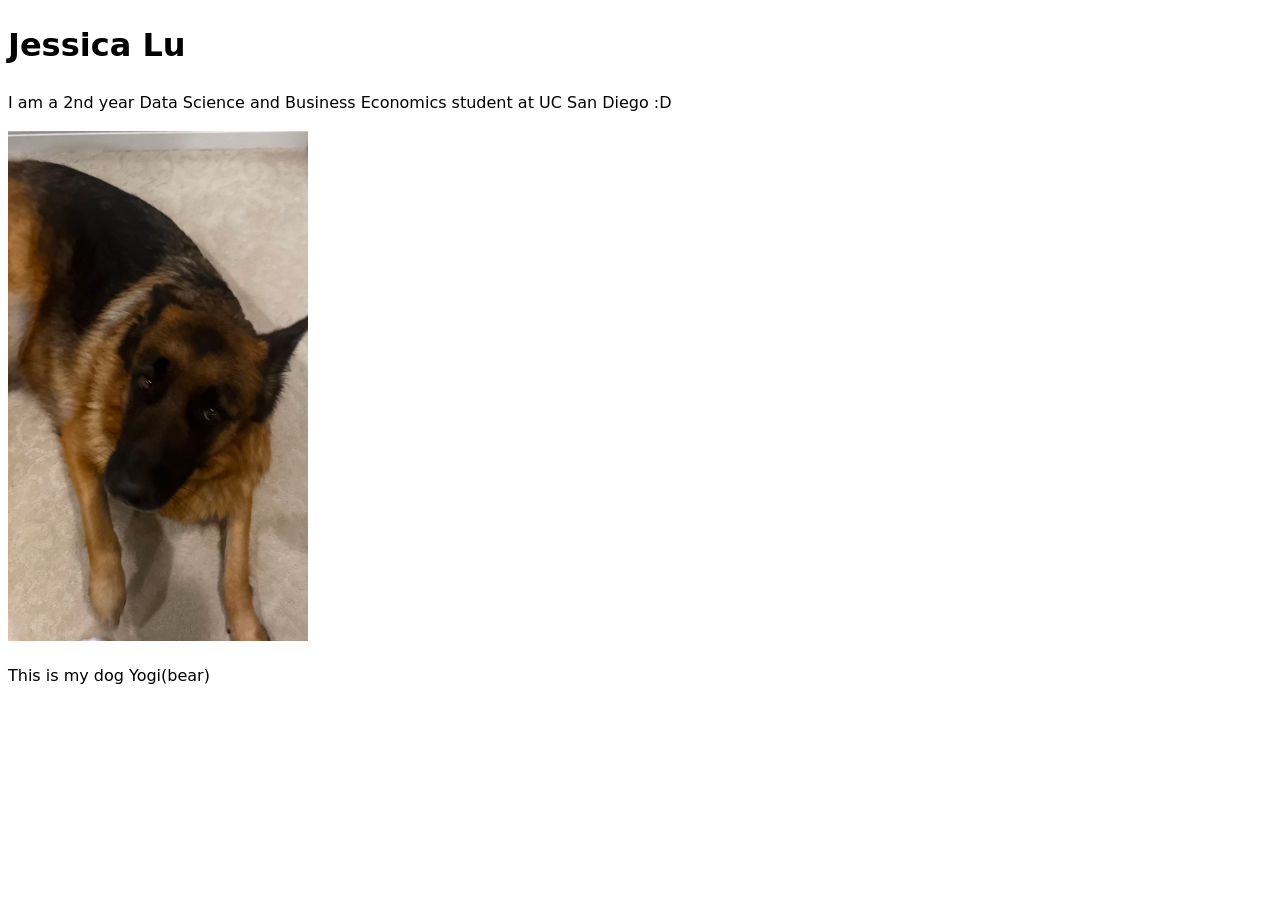
==== index.html @ 730d1822 "edit" ====
<!DOCTYPE html>
<html lang="en">
<head>
    <meta charset="UTF-8">
    <meta name="viewport" content="width=device-width, initial-scale=1.0">
    <title>Jessica Lu: Personal site and portfolio</title>
    <link rel="stylesheet" href="style.css">
</head>
<body>
    <h1>Jessica Lu</h1>
    <p>I am a 2nd year Data Science and Business Economics student at UC San Diego :D</p>
    <img src="images/yogibear.jpg" alt="Cute photo of my dog" width="300">
    <p>This is my dog Yogi(bear)</p>
</body>
</html>
---- style.css ----
body {
  /* Set line height to 1.5 times the font size
	   and use the OS’s UI font as the website font
	 */
  font: 100%/1.5 system-ui;
}
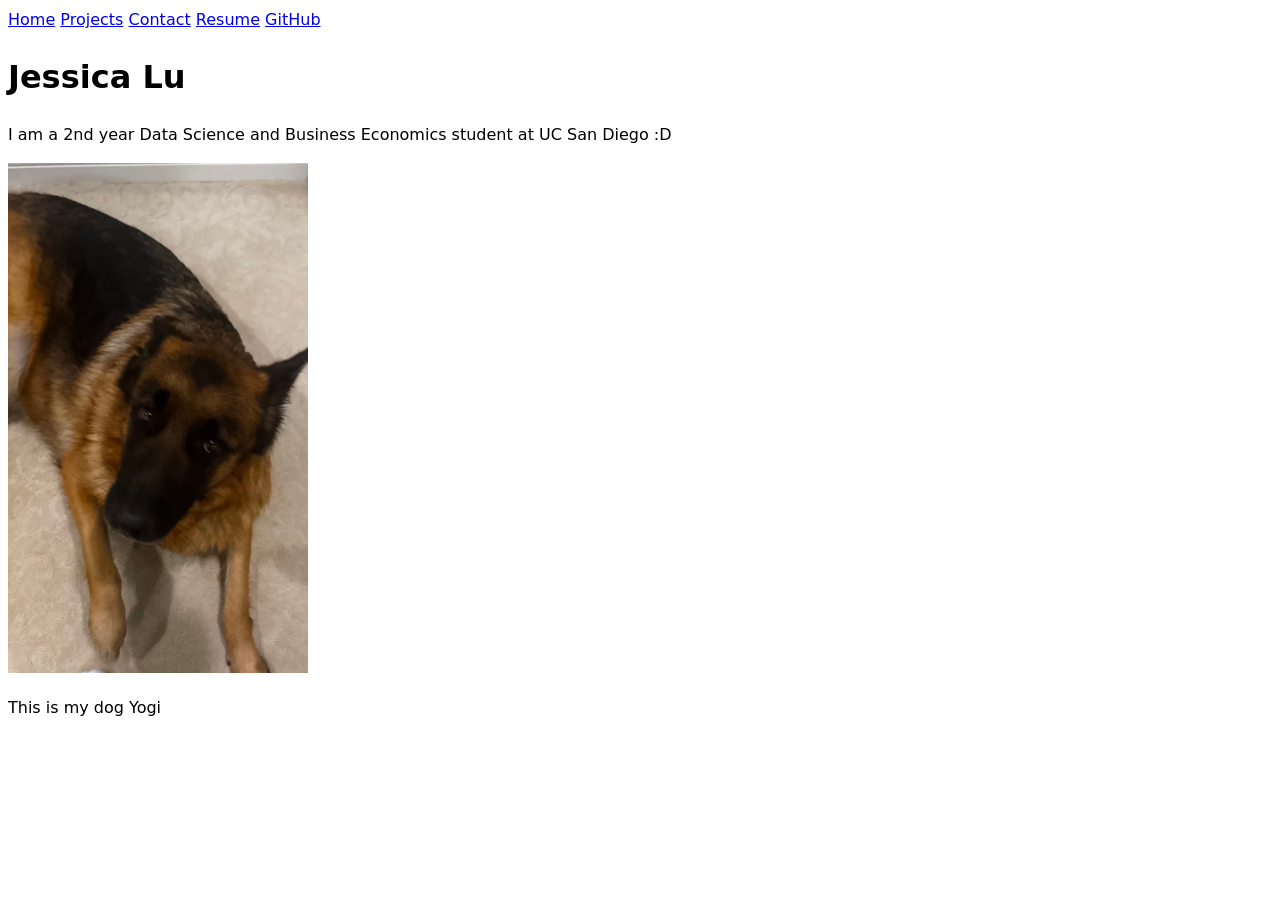
==== commit 81e3b8c8: "all steps" ====
--- a/index.html
+++ b/index.html
@@ -7,9 +7,17 @@
     <link rel="stylesheet" href="style.css">
 </head>
 <body>
+    <nav>
+        <a href="../index.html">Home</a>
+        <a href="../projects/index.html">Projects</a>
+        <a href="../contact/index.html">Contact</a>
+        <a href="../resume/index.html">Resume</a>
+        <a href="https://github.com/jjessicalu" target="_blank">GitHub</a>
+    </nav>
+
     <h1>Jessica Lu</h1>
     <p>I am a 2nd year Data Science and Business Economics student at UC San Diego :D</p>
     <img src="images/yogibear.jpg" alt="Cute photo of my dog" width="300">
-    <p>This is my dog Yogi(bear)</p>
+    <p>This is my dog Yogi</p>
 </body>
 </html>
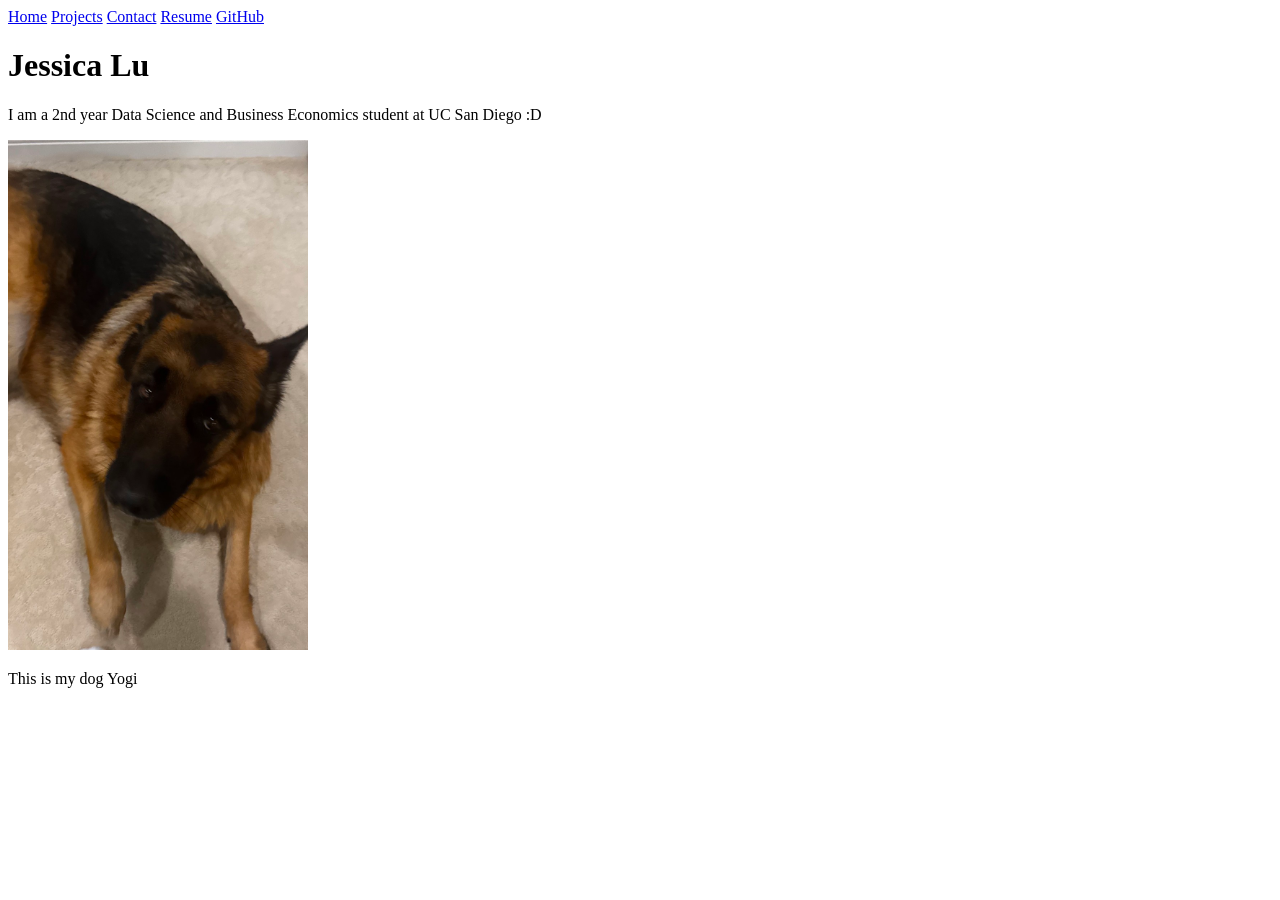
==== commit 8cd517e9: "fixed nav" ====
--- a/index.html
+++ b/index.html
@@ -4,17 +4,17 @@
     <meta charset="UTF-8">
     <meta name="viewport" content="width=device-width, initial-scale=1.0">
     <title>Jessica Lu: Personal site and portfolio</title>
-    <link rel="stylesheet" href="style.css">
+    <link rel="stylesheet" href="../portfolio/style.css">
 </head>
 <body>
     <nav>
-        <a href="../index.html">Home</a>
-        <a href="../projects/index.html">Projects</a>
-        <a href="../contact/index.html">Contact</a>
-        <a href="../resume/index.html">Resume</a>
+        <a href="../portfolio/index.html">Home</a>
+        <a href="../portfolio/projects/index.html">Projects</a>
+        <a href="../portfolio/contact/index.html">Contact</a>
+        <a href="../portfolio/resume/index.html">Resume</a>
         <a href="https://github.com/jjessicalu" target="_blank">GitHub</a>
     </nav>
-
+    
     <h1>Jessica Lu</h1>
     <p>I am a 2nd year Data Science and Business Economics student at UC San Diego :D</p>
     <img src="images/yogibear.jpg" alt="Cute photo of my dog" width="300">
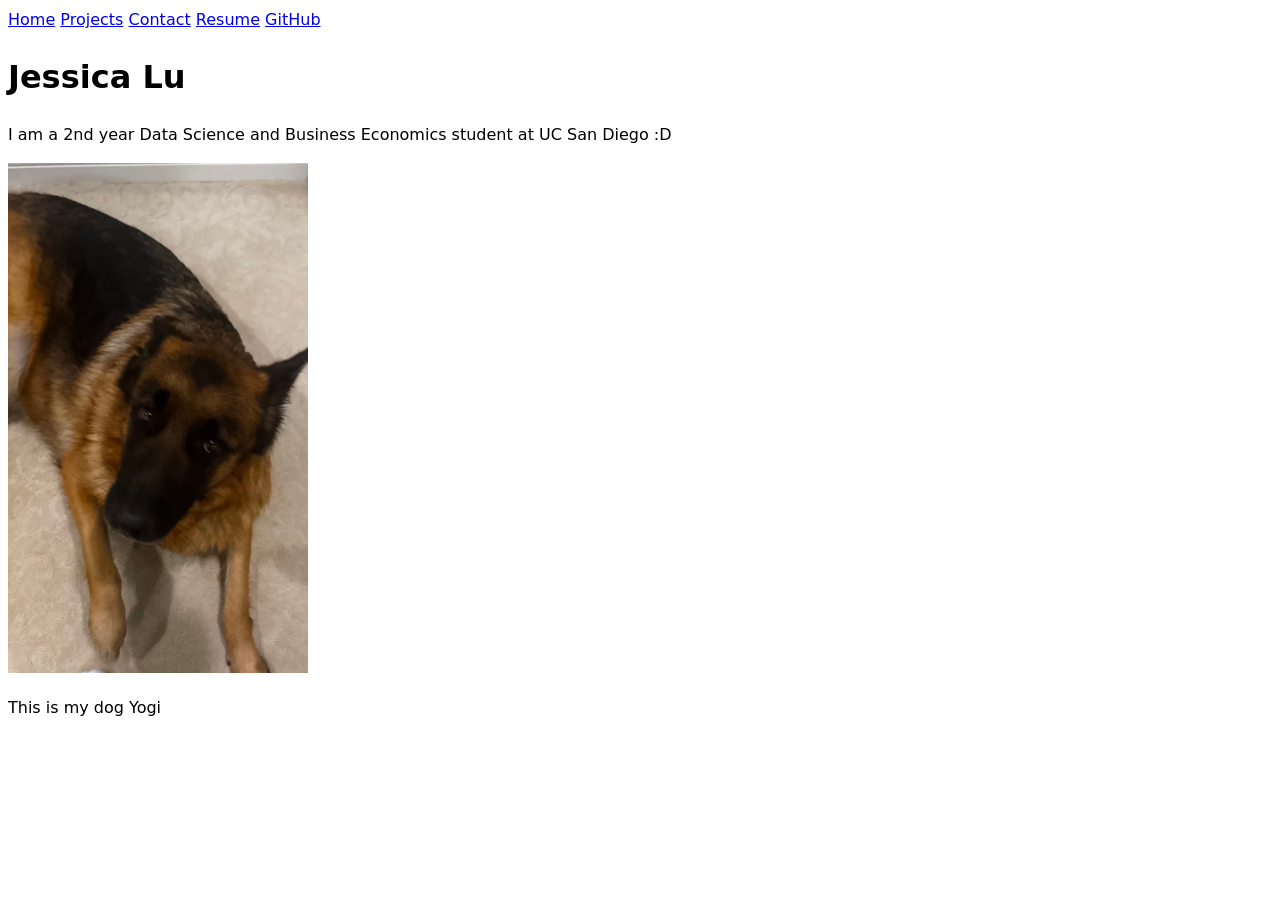
==== commit 1cf95074: "nav" ====
--- a/index.html
+++ b/index.html
@@ -4,17 +4,17 @@
     <meta charset="UTF-8">
     <meta name="viewport" content="width=device-width, initial-scale=1.0">
     <title>Jessica Lu: Personal site and portfolio</title>
-    <link rel="stylesheet" href="../portfolio/style.css">
+    <link rel="stylesheet" href="style.css">
 </head>
 <body>
     <nav>
-        <a href="../portfolio/index.html">Home</a>
-        <a href="../portfolio/projects/index.html">Projects</a>
-        <a href="../portfolio/contact/index.html">Contact</a>
-        <a href="../portfolio/resume/index.html">Resume</a>
+        <a href="../index.html">Home</a>
+        <a href="../projects/index.html">Projects</a>
+        <a href="../contact/index.html">Contact</a>
+        <a href="../resume/index.html">Resume</a>
         <a href="https://github.com/jjessicalu" target="_blank">GitHub</a>
     </nav>
-    
+
     <h1>Jessica Lu</h1>
     <p>I am a 2nd year Data Science and Business Economics student at UC San Diego :D</p>
     <img src="images/yogibear.jpg" alt="Cute photo of my dog" width="300">
--- a/style.css
+++ b/style.css
@@ -0,0 +1,6 @@
+body {
+  /* Set line height to 1.5 times the font size
+	   and use the OS’s UI font as the website font
+	 */
+  font: 100%/1.5 system-ui;
+}
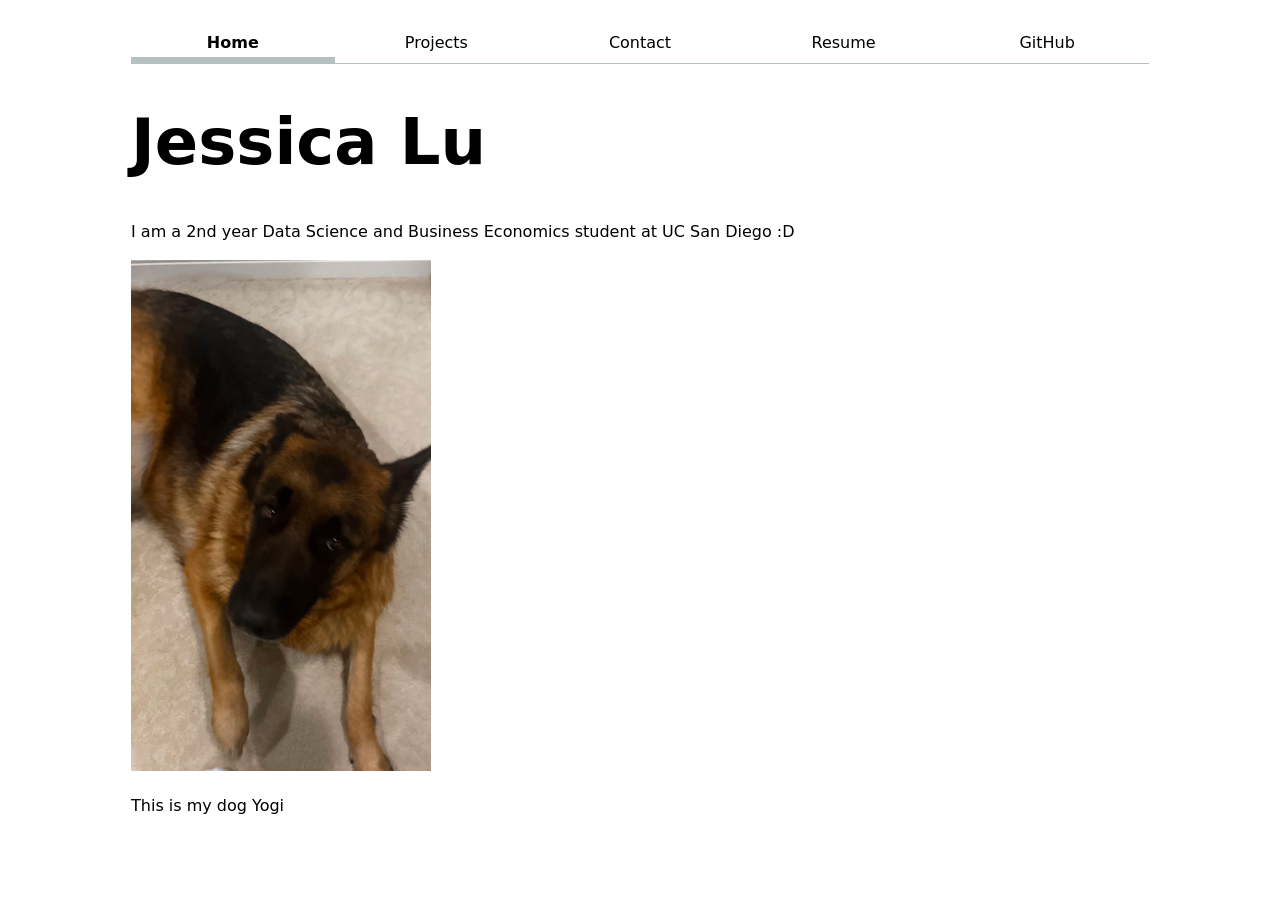
==== commit 3784dcdf: "lab02" ====
--- a/index.html
+++ b/index.html
@@ -6,14 +6,15 @@
     <title>Jessica Lu: Personal site and portfolio</title>
     <link rel="stylesheet" href="style.css">
 </head>
-<body>
-    <nav>
-        <a href="../index.html">Home</a>
-        <a href="../projects/index.html">Projects</a>
-        <a href="../contact/index.html">Contact</a>
-        <a href="../resume/index.html">Resume</a>
-        <a href="https://github.com/jjessicalu" target="_blank">GitHub</a>
-    </nav>
+<nav>
+    <ul>
+        <li><a href="index.html" class="current">Home</a></li>
+        <li><a href="projects/">Projects</a></li>
+        <li><a href="contact/">Contact</a></li>
+        <li><a href="resume/">Resume</a></li>
+        <li><a href="https://github.com/jjessicalu" target="_blank">GitHub</a></li>
+    </ul>
+</nav>
 
     <h1>Jessica Lu</h1>
     <p>I am a 2nd year Data Science and Business Economics student at UC San Diego :D</p>
--- a/style.css
+++ b/style.css
@@ -1,6 +1,85 @@
+:root {
+  --color-accent: oklch(0.7158 0.0543 251.34);
+}
 body {
   /* Set line height to 1.5 times the font size
 	   and use the OS’s UI font as the website font
 	 */
   font: 100%/1.5 system-ui;
-}+  max-width: 100ch;
+  margin-inline: auto;
+  padding: 15px;
+  accent-color: var(--color-accent); 
+}
+
+nav ul{display: contents}
+nav li{display: contents}
+
+nav {
+  display: flex;
+  margin-bottom: 15px;
+  border-bottom: 1px solid oklch(80% 3% 200);
+}
+
+nav a {
+  flex: 1;
+  text-align: center;
+  text-decoration: none;
+  color: inherit;
+  padding: 0.5em;
+}
+
+nav a.current {
+  font-weight: bold;
+  border-bottom: 0.4em solid oklch(80% 3% 200);
+  padding-bottom: 0.1em;
+}
+
+nav a:hover {
+  background-color: oklch(from var(--color-accent) 95% 5% h);
+  border-bottom: 0.4em solid var(--color-accent);
+  padding-bottom: 0.1em;
+}
+
+form {
+  display: grid;
+  grid-template-columns: auto 1fr;
+  gap: 1em;
+}
+
+label {
+  display: grid;
+  grid-template-columns: subgrid;
+  grid-column: 1 / -1;
+}
+
+button {
+  grid-column: 1 / -1;
+}
+
+.projects {
+  display: grid;
+  grid-template-columns: repeat(auto-fill, minmax(15em, 1fr));
+  gap: 1em;
+}
+
+.projects article {
+  display: grid;
+  grid-template-rows: subgrid;
+  grid-row: span 3;
+  gap: 1em;
+}
+
+.projects h2 {
+  margin: 0;
+}
+
+h1 {
+  font-size: 400%;
+}
+
+h1, h2, h3, h4, h5, h6 {
+  line-height: 1.1;
+  text-wrap: balance;
+}
+
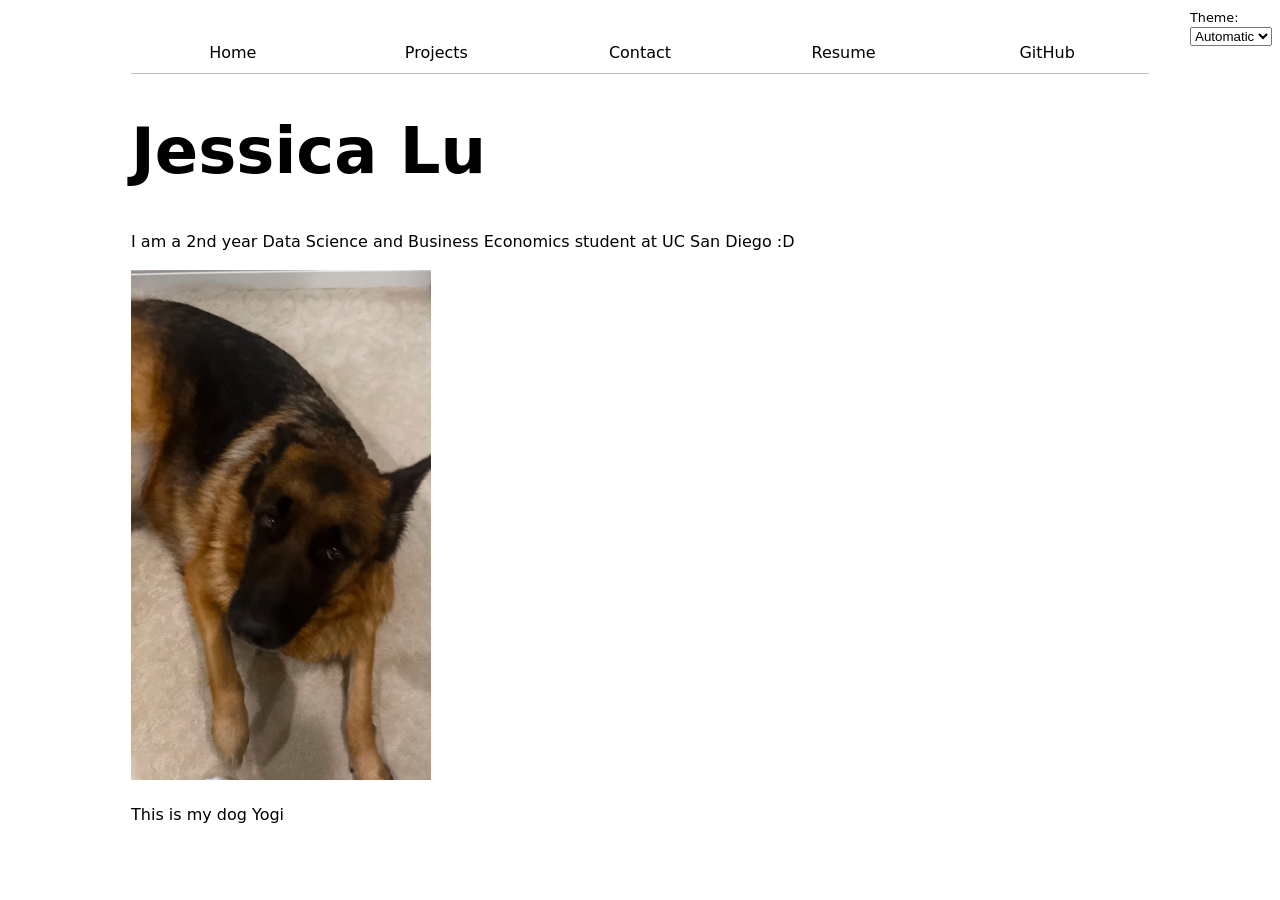
==== commit 1dc9b1b0: "lab3 #1" ====
--- a/index.html
+++ b/index.html
@@ -6,16 +6,8 @@
     <title>Jessica Lu: Personal site and portfolio</title>
     <link rel="stylesheet" href="style.css">
 </head>
-<nav>
-    <ul>
-        <li><a href="index.html" class="current">Home</a></li>
-        <li><a href="projects/">Projects</a></li>
-        <li><a href="contact/">Contact</a></li>
-        <li><a href="resume/">Resume</a></li>
-        <li><a href="https://github.com/jjessicalu" target="_blank">GitHub</a></li>
-    </ul>
-</nav>
-
+<body>
+    <script type="module" src="global.js"></script>
     <h1>Jessica Lu</h1>
     <p>I am a 2nd year Data Science and Business Economics student at UC San Diego :D</p>
     <img src="images/yogibear.jpg" alt="Cute photo of my dog" width="300">
--- a/style.css
+++ b/style.css
@@ -1,3 +1,7 @@
+html {
+  color-scheme: light dark;
+}
+
 :root {
   --color-accent: oklch(0.7158 0.0543 251.34);
 }
@@ -12,13 +16,15 @@
   accent-color: var(--color-accent); 
 }
 
+
 nav ul{display: contents}
 nav li{display: contents}
 
 nav {
+  --border-color: oklch(50% 10% 200 / 40%);
   display: flex;
   margin-bottom: 15px;
-  border-bottom: 1px solid oklch(80% 3% 200);
+  border-bottom: 1px solid var(--border-color);
 }
 
 nav a {
@@ -36,7 +42,7 @@
 }
 
 nav a:hover {
-  background-color: oklch(from var(--color-accent) 95% 5% h);
+  background-color: color-mix(in oklch, var(--color-accent), canvas 85%);
   border-bottom: 0.4em solid var(--color-accent);
   padding-bottom: 0.1em;
 }
@@ -83,3 +89,63 @@
   text-wrap: balance;
 }
 
+.resume section + section {
+  margin-top: 2em;
+}
+
+.resume article {
+  margin-bottom: 1em;
+}
+
+.resume h2 {
+  border-bottom: 2px solid oklch(80% 3% 200);
+  padding-bottom: 0.2em;
+  margin-top: 0;
+}
+
+.resume article {
+  display: grid;
+  grid-template-columns: 1fr auto;
+  gap: 0.2em 1em;
+  margin-bottom: 1em;
+}
+
+.resume article h3 {
+  margin: 0;
+  font-size: 1.1em;
+}
+
+.resume article p {
+  margin: 0.1em 0;
+}
+.resume article time {
+  grid-column: 2;
+  text-align: right;
+  font-size: 0.9em;
+}
+
+.resume article p:last-of-type {
+  grid-column: 2;
+  text-align: right;
+  color: oklch(50.304% 0.09093 25.25);
+  font-size: 0.9em;
+}
+
+.resume ul {
+  grid-column: 1 / -1;
+  margin: 0.5em 0 1em 1.2em;
+  padding: 0;
+}
+
+.color-scheme {
+  position: absolute;
+  top: 0.5rem;
+  right: 0.5rem;
+  font-size: 80%;
+}
+
+
+
+nav {
+  padding-top: 0.6rem;
+}
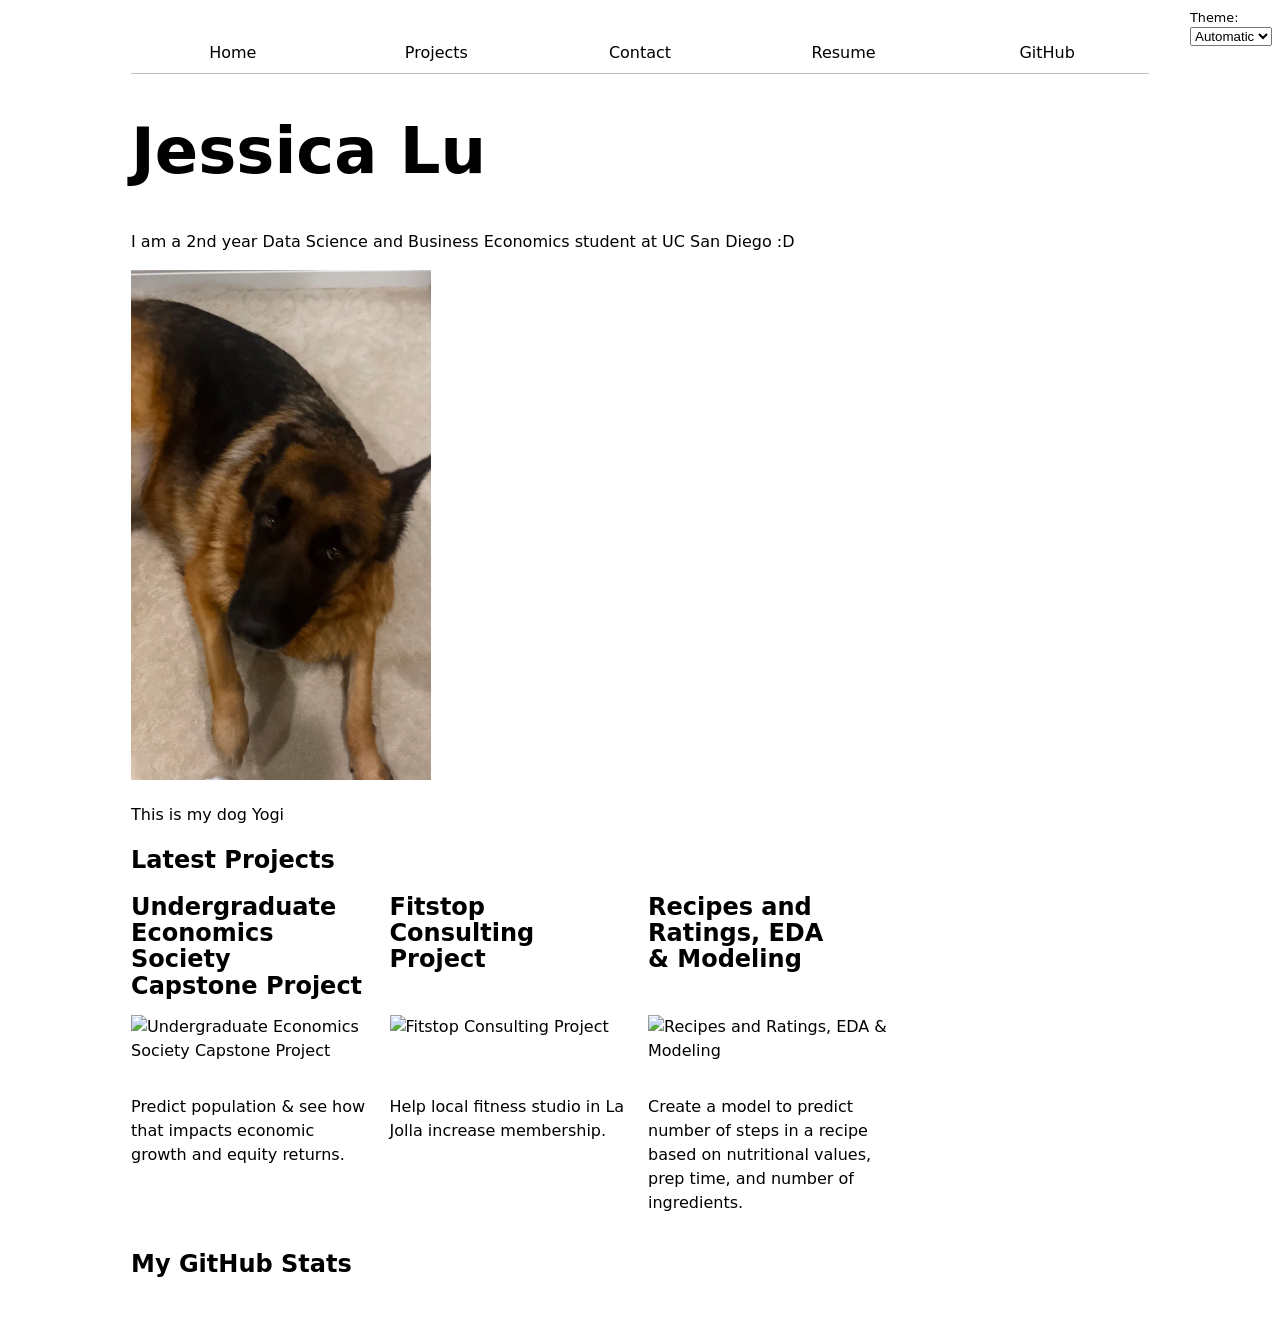
==== commit 2e79d878: "lab 4" ====
--- a/index.html
+++ b/index.html
@@ -8,9 +8,18 @@
 </head>
 <body>
     <script type="module" src="global.js"></script>
+    <script src="index.js" type="module" defer></script>
     <h1>Jessica Lu</h1>
     <p>I am a 2nd year Data Science and Business Economics student at UC San Diego :D</p>
     <img src="images/yogibear.jpg" alt="Cute photo of my dog" width="300">
     <p>This is my dog Yogi</p>
+    <h2>Latest Projects</h2>
+    <div class="projects">
+    <!-- Dynamically added content will appear here -->
+    </div>
+    <h2>My GitHub Stats</h2>
+    <div id="profile-stats">
+        <!-- GitHub stats will be dynamically inserted here -->
+    </div>
 </body>
-</html>+</html>
--- a/style.css
+++ b/style.css
@@ -144,8 +144,29 @@
   font-size: 80%;
 }
 
-
-
 nav {
   padding-top: 0.6rem;
+}
+
+#profile-stats dl {
+  display: grid;
+  grid-template-columns: repeat(4, 1fr);  /* 4 equal columns */
+  gap: 2em;
+  margin: 2em 0;
+}
+
+#profile-stats dt {
+  grid-row: 1;  /* All labels go in row 1 */
+  font-size: 0.9em;
+  text-transform: uppercase;
+  color: oklch(50% 10% 200);  /* Gray color for labels */
+  font-weight: normal;
+  margin-bottom: 0.5em;
+}
+
+#profile-stats dd {
+  grid-row: 2;  /* All numbers go in row 2 */
+  font-size: 2.5em;
+  font-weight: bold;
+  margin: 0;
 }
